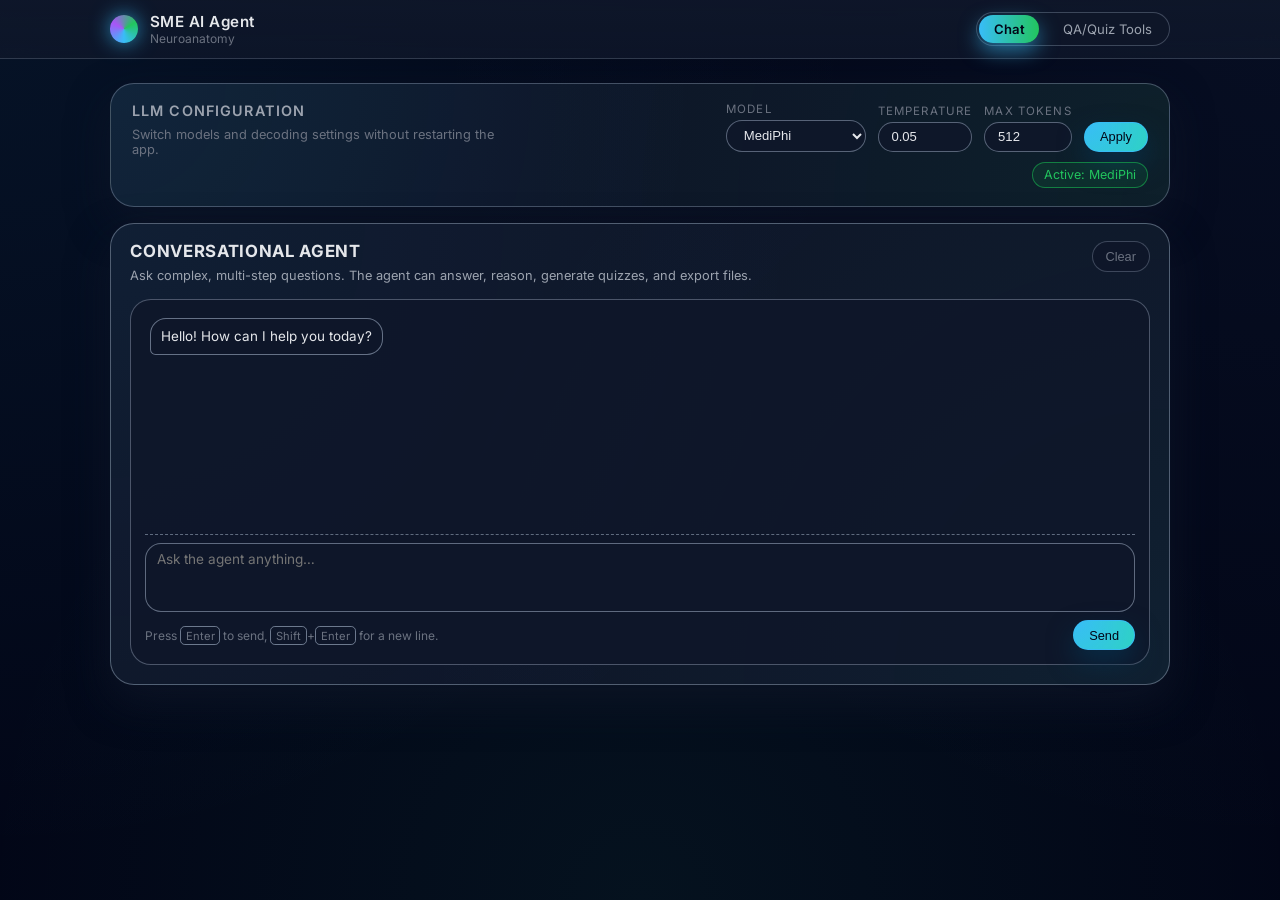
==== templates/chat.html @ 859c1f81 "Export PDF and other documents through Chat with Agent" ====
<!DOCTYPE html>
<html lang="en">
<head>
    <meta charset="UTF-8">
    <meta name="viewport" content="width=device-width, initial-scale=1.0">
    <title>SME Chat - Neuroanatomy</title>

    <!-- Modern, clean font -->
    <link rel="preconnect" href="https://fonts.gstatic.com" crossorigin>
    <link href="https://fonts.googleapis.com/css2?family=Inter:wght@400;500;600;700&display=swap" rel="stylesheet">

    <link rel="stylesheet" href="/static/styles.css">
</head>
<body>
    <header class="app-header">
        <div class="header-inner">
            <div class="brand">
                <div class="brand-mark"></div>
                <div class="brand-text">
                    <span class="brand-title">SME AI Agent</span>
                    <span class="brand-subtitle">Neuroanatomy</span>
                </div>
            </div>
            <nav class="nav-links">
                <a href="/chat" class="active">Chat</a>
                <a href="/tools">QA/Quiz Tools</a>
            </nav>
        </div>
    </header>

    <div class="page-shell">
        <!-- LLM Config -->
        <section class="llm-config-bar">
            <div class="llm-config-header">
                <h3>LLM Configuration</h3>
                <p class="llm-config-hint">
                    Switch models and decoding settings without restarting the app.
                </p>
            </div>
            <div class="llm-config-body">
                <div class="config-controls">
                    <label class="field">
                        <span class="field-label">Model</span>
                        <select id="config-model" class="field-control">
                            <option value="microsoft/MediPhi">MediPhi</option>
                            <option value="google/medgemma-4b-it">MedGemma 4B</option>
                            <option value="Intelligent-Internet/II-Medical-8B">II-Medical 8B</option>
                        </select>
                    </label>
                    <label class="field">
                        <span class="field-label">Temperature</span>
                        <input
                            type="number"
                            id="config-temperature"
                            class="field-control"
                            min="0"
                            max="1"
                            step="0.05"
                            value="0.05"
                        >
                    </label>
                    <label class="field">
                        <span class="field-label">Max tokens</span>
                        <input
                            type="number"
                            id="config-max-tokens"
                            class="field-control"
                            min="64"
                            max="2048"
                            step="64"
                            value="512"
                        >
                    </label>
                    <button id="config-apply" class="btn primary-btn">Apply</button>
                </div>
                <div id="config-status" class="config-status">Active: MediPhi</div>
            </div>
        </section>

        <main class="main-layout single-column">
            <section class="panel" id="chat-panel">
                <header class="panel-header">
                    <div>
                        <h2>Conversational Agent</h2>
                        <p class="panel-description">
                            Ask complex, multi-step questions. The agent can answer, reason,
                            generate quizzes, and export files.
                        </p>
                    </div>
                    <button
                        id="chat-clear"
                        class="btn subtle-btn"
                        type="button"
                        title="Clear chat history"
                    >
                        Clear
                    </button>
                </header>

                <div class="chat-container">
                    <div class="chat-messages" id="chat-messages">
                        <div class="chat-message ai-message">
                            Hello! How can I help you today?
                        </div>
                    </div>

                    <form class="chat-form" id="chat-form">
                        <div class="chat-input-wrapper">
                            <textarea
                                id="chat-input"
                                placeholder="Ask the agent anything…"
                                required
                            ></textarea>
                        </div>
                        <div class="chat-actions">
                            <span class="chat-hint">
                                Press <kbd>Enter</kbd> to send, <kbd>Shift</kbd>+<kbd>Enter</kbd> for a new line.
                            </span>
                            <button id="chat-send" type="submit" class="btn primary-btn">
                                Send
                            </button>
                        </div>
                    </form>
                </div>
            </section>
        </main>
    </div>

    <div id="chat-export-controls" class="export-controls" style="display: none;">
        <h3>Export Last Response</h3>
        <div class="export-buttons">
            <button id="chat-export-pdf" class="btn btn-primary">Export PDF</button>
            <button id="chat-export-docx" class="btn btn-secondary">Export DOCX</button>
        </div>
        <div id="chat-export-status" class="status-message"></div>
    </div>

    <script src="/static/app.js"></script>
</body>
</html>
---- static/styles.css ----
/* ==========================================================================
   Base
   ========================================================================== */

*,
*::before,
*::after {
    box-sizing: border-box;
}

:root {
    --bg-body: #020617;
    --bg-elevated: #020617;
    --bg-panel: #020617;
    --bg-card: #020617;
    --bg-chip: rgba(148, 163, 184, 0.12);
    --border-subtle: rgba(148, 163, 184, 0.35);
    --border-strong: rgba(148, 163, 184, 0.5);
    --accent: #38bdf8;
    --accent-soft: rgba(56, 189, 248, 0.1);
    --accent-strong: #0ea5e9;
    --accent-muted: #7dd3fc;
    --text-main: #e5e7eb;
    --text-soft: #9ca3af;
    --text-muted: #6b7280;
    --danger: #f97373;
    --radius-lg: 18px;
    --radius-xl: 24px;
    --shadow-soft: 0 18px 40px rgba(15, 23, 42, 0.65);
    --shadow-subtle: 0 12px 30px rgba(15, 23, 42, 0.45);
    --transition-fast: 160ms ease-out;
    --transition-med: 220ms ease-out;
}

html,
body {
    margin: 0;
    padding: 0;
    min-height: 100%;
}

body {
    font-family: "Inter", system-ui, -apple-system, BlinkMacSystemFont, "Segoe UI",
        sans-serif;
    background:
        radial-gradient(circle at top left, rgba(56, 189, 248, 0.07), transparent 55%),
        radial-gradient(circle at top right, rgba(96, 165, 250, 0.05), transparent 55%),
        radial-gradient(circle at bottom, rgba(52, 211, 153, 0.06), transparent 60%),
        linear-gradient(to bottom, #020617, #020617);
    color: var(--text-main);
    -webkit-font-smoothing: antialiased;
}

/* Scrollbars */
body,
.chat-messages,
.mono-block {
    scrollbar-width: thin;
    scrollbar-color: rgba(148, 163, 184, 0.7) transparent;
}

body::-webkit-scrollbar,
.chat-messages::-webkit-scrollbar,
.mono-block::-webkit-scrollbar {
    width: 8px;
}

body::-webkit-scrollbar-thumb,
.chat-messages::-webkit-scrollbar-thumb,
.mono-block::-webkit-scrollbar-thumb {
    background-color: rgba(148, 163, 184, 0.7);
    border-radius: 999px;
}

/* ==========================================================================
   Header & Navigation
   ========================================================================== */

.app-header {
    position: sticky;
    top: 0;
    z-index: 20;
    backdrop-filter: blur(16px);
    background: linear-gradient(
        to bottom,
        rgba(15, 23, 42, 0.92),
        rgba(15, 23, 42, 0.82)
    );
    border-bottom: 1px solid rgba(148, 163, 184, 0.25);
}

.header-inner {
    max-width: 1100px;
    margin: 0 auto;
    padding: 0.75rem 1.25rem;
    display: flex;
    align-items: center;
    justify-content: space-between;
    gap: 1.5rem;
}

.brand {
    display: flex;
    align-items: center;
    gap: 0.75rem;
}

.brand-mark {
    width: 28px;
    height: 28px;
    border-radius: 999px;
    background: conic-gradient(
        from 180deg,
        #38bdf8,
        #a855f7,
        #22c55e,
        #38bdf8
    );
    box-shadow: 0 0 20px rgba(56, 189, 248, 0.7);
}

.brand-text {
    display: flex;
    flex-direction: column;
}

.brand-title {
    font-weight: 600;
    font-size: 0.95rem;
    letter-spacing: 0.03em;
}

.brand-subtitle {
    font-size: 0.75rem;
    color: var(--text-muted);
}

.nav-links {
    display: flex;
    gap: 0.6rem;
    padding: 0.15rem;
    border-radius: 999px;
    background: rgba(15, 23, 42, 0.9);
    border: 1px solid rgba(148, 163, 184, 0.35);
}

.nav-links a {
    text-decoration: none;
    font-size: 0.82rem;
    padding: 0.35rem 0.9rem;
    border-radius: 999px;
    color: var(--text-soft);
    position: relative;
    transition: background var(--transition-med), color var(--transition-med),
        transform var(--transition-fast);
}

.nav-links a:hover {
    color: var(--text-main);
    background: rgba(148, 163, 184, 0.18);
    transform: translateY(-1px);
}

.nav-links a.active {
    background: linear-gradient(to right, #38bdf8, #22c55e);
    color: #020617;
    font-weight: 600;
    box-shadow: 0 8px 20px rgba(56, 189, 248, 0.55);
}

/* ==========================================================================
   Layout
   ========================================================================== */

.page-shell {
    max-width: 1100px;
    margin: 1.5rem auto 2.5rem;
    padding: 0 1.25rem;
}

.main-layout {
    display: grid;
    gap: 1.5rem;
    margin-top: 1rem;
}

.main-layout.single-column {
    grid-template-columns: minmax(0, 1fr);
}

.main-layout.two-column {
    grid-template-columns: minmax(0, 1.1fr) minmax(0, 1.1fr);
}

@media (max-width: 900px) {
    .header-inner {
        flex-direction: column;
        align-items: flex-start;
    }

    .main-layout.two-column {
        grid-template-columns: minmax(0, 1fr);
    }
}

/* ==========================================================================
   LLM Config Bar
   ========================================================================== */

.llm-config-bar {
    border-radius: var(--radius-xl);
    background: radial-gradient(
            circle at top left,
            rgba(56, 189, 248, 0.09),
            transparent 55%
        ),
        radial-gradient(circle at bottom right, rgba(22, 163, 74, 0.08), transparent 60%),
        rgba(15, 23, 42, 0.92);
    border: 1px solid rgba(148, 163, 184, 0.4);
    box-shadow: var(--shadow-soft);
    padding: 1.1rem 1.3rem;
    display: grid;
    grid-template-columns: minmax(0, 1.2fr) minmax(0, 2fr);
    gap: 1.25rem;
}

.llm-config-header h3 {
    margin: 0;
    font-size: 0.9rem;
    font-weight: 600;
    letter-spacing: 0.08em;
    text-transform: uppercase;
    color: var(--text-soft);
}

.llm-config-hint {
    margin: 0.5rem 0 0;
    font-size: 0.8rem;
    color: var(--text-muted);
}

.llm-config-body {
    display: flex;
    flex-direction: column;
    gap: 0.6rem;
    align-items: flex-end;
}

.config-controls {
    display: flex;
    flex-wrap: wrap;
    gap: 0.75rem;
    justify-content: flex-end;
    align-items: flex-end;
}

.config-status {
    font-size: 0.78rem;
    color: #22c55e;
    align-self: flex-end;
    padding: 0.3rem 0.7rem;
    border-radius: 999px;
    background: rgba(22, 163, 74, 0.12);
    border: 1px solid rgba(22, 163, 74, 0.7);
}

@media (max-width: 900px) {
    .llm-config-bar {
        grid-template-columns: minmax(0, 1fr);
    }

    .llm-config-body {
        align-items: flex-start;
    }

    .config-controls {
        justify-content: flex-start;
    }

    .config-status {
        align-self: flex-start;
    }
}

/* ==========================================================================
   Form Fields & Buttons
   ========================================================================== */

.field {
    display: flex;
    flex-direction: column;
    gap: 0.25rem;
}

.field-label {
    font-size: 0.72rem;
    text-transform: uppercase;
    letter-spacing: 0.1em;
    color: var(--text-muted);
}

.field-control {
    border-radius: 999px;
    border: 1px solid rgba(148, 163, 184, 0.55);
    background: rgba(15, 23, 42, 0.92);
    color: var(--text-main);
    font-size: 0.82rem;
    padding: 0.42rem 0.8rem;
    outline: none;
    min-width: 0;
    transition: border var(--transition-fast), box-shadow var(--transition-fast),
        background var(--transition-fast), transform var(--transition-fast);
}

.field-control:focus {
    border-color: rgba(56, 189, 248, 0.95);
    box-shadow: 0 0 0 1px rgba(56, 189, 248, 0.75);
    background: rgba(15, 23, 42, 0.98);
    transform: translateY(-1px);
}

.field-control::placeholder {
    color: rgba(148, 163, 184, 0.7);
}

textarea.field-control {
    border-radius: 1.1rem;
    min-height: 4.5rem;
    resize: vertical;
}

.field-grid {
    display: flex;
    gap: 0.75rem;
}

.field-small {
    max-width: 140px;
}

@media (max-width: 600px) {
    .field-grid {
        flex-direction: column;
    }

    .field-small {
        max-width: none;
    }
}

.btn {
    border-radius: 999px;
    border: 1px solid transparent;
    padding: 0.42rem 0.95rem;
    font-size: 0.8rem;
    font-weight: 500;
    cursor: pointer;
    transition: background var(--transition-med), color var(--transition-med),
        box-shadow var(--transition-fast), transform var(--transition-fast),
        border-color var(--transition-fast);
    display: inline-flex;
    align-items: center;
    gap: 0.3rem;
}

.btn:disabled {
    opacity: 0.6;
    cursor: default;
    box-shadow: none;
    transform: none;
}

.primary-btn {
    background: radial-gradient(
            circle at top left,
            rgba(56, 189, 248, 0.75),
            rgba(45, 212, 191, 0.9)
        ),
        #38bdf8;
    color: #020617;
    border-color: rgba(56, 189, 248, 0.9);
    box-shadow: 0 12px 26px rgba(8, 47, 73, 0.9);
}

.primary-btn:hover:not(:disabled) {
    box-shadow: 0 16px 32px rgba(8, 47, 73, 1);
    transform: translateY(-1px);
}

.ghost-btn {
    background: rgba(15, 23, 42, 0.85);
    color: var(--text-soft);
    border-color: rgba(148, 163, 184, 0.5);
}

.ghost-btn:hover:not(:disabled) {
    background: rgba(15, 23, 42, 0.98);
    color: var(--text-main);
    border-color: rgba(148, 163, 184, 0.85);
    box-shadow: 0 10px 22px rgba(15, 23, 42, 0.8);
}

.subtle-btn {
    background: rgba(15, 23, 42, 0.85);
    color: var(--text-muted);
    border-color: rgba(148, 163, 184, 0.35);
    padding-inline: 0.8rem;
}

.subtle-btn:hover:not(:disabled) {
    color: var(--text-main);
    border-color: rgba(148, 163, 184, 0.65);
    background: rgba(15, 23, 42, 0.98);
}

/* ==========================================================================
   Panels
   ========================================================================== */

.panel {
    border-radius: var(--radius-xl);
    background: radial-gradient(
            circle at top left,
            rgba(56, 189, 248, 0.06),
            transparent 60%
        ),
        radial-gradient(circle at bottom right, rgba(45, 212, 191, 0.06), transparent 65%),
        rgba(15, 23, 42, 0.95);
    border: 1px solid rgba(148, 163, 184, 0.5);
    box-shadow: var(--shadow-soft);
    padding: 1.1rem 1.2rem 1.2rem;
    display: flex;
    flex-direction: column;
    gap: 0.75rem;
}

.panel-header {
    display: flex;
    justify-content: space-between;
    align-items: flex-start;
    gap: 0.75rem;
    margin-bottom: 0.25rem;
}

.panel-header h2 {
    margin: 0;
    font-size: 1.05rem;
    letter-spacing: 0.04em;
    text-transform: uppercase;
}

.panel-description {
    margin: 0.4rem 0 0;
    font-size: 0.8rem;
    color: var(--text-soft);
}

.panel-body {
    display: flex;
    flex-direction: column;
    gap: 0.8rem;
}

.panel-actions {
    display: flex;
    flex-wrap: wrap;
    gap: 0.6rem;
    align-items: center;
}

.panel-section {
    margin-top: 0.6rem;
}

.section-title {
    margin: 0 0 0.35rem;
    font-size: 0.85rem;
    color: var(--text-soft);
}

/* ==========================================================================
   Chat
   ========================================================================== */

.chat-container {
    border-radius: 1.3rem;
    background: rgba(15, 23, 42, 0.85);
    border: 1px solid rgba(148, 163, 184, 0.45);
    padding: 0.85rem;
    display: flex;
    flex-direction: column;
    gap: 0.65rem;
}

.chat-messages {
    max-height: 420px;
    min-height: 210px;
    overflow-y: auto;
    padding: 0.3rem;
    display: flex;
    flex-direction: column;
    gap: 0.5rem;
}

.chat-message {
    max-width: 75%;
    padding: 0.5rem 0.65rem;
    border-radius: 1rem;
    font-size: 0.84rem;
    line-height: 1.4;
    word-wrap: break-word;
}

.user-message {
    align-self: flex-end;
    background: linear-gradient(to right, #38bdf8, #22c55e);
    color: #020617;
    border-bottom-right-radius: 0.35rem;
    box-shadow: 0 10px 22px rgba(8, 47, 73, 0.9);
}

.ai-message {
    align-self: flex-start;
    background: rgba(15, 23, 42, 0.95);
    border: 1px solid rgba(148, 163, 184, 0.65);
    border-bottom-left-radius: 0.35rem;
}

.ai-thinking {
    align-self: flex-start;
    background: rgba(15, 23, 42, 0.95);
    border-radius: 999px;
    padding: 0.4rem 0.7rem;
    color: var(--text-muted);
    font-size: 0.8rem;
    display: inline-flex;
    align-items: center;
    gap: 0.35rem;
}

.ai-thinking::after {
    content: "";
    display: inline-block;
    width: 16px;
    height: 4px;
    border-radius: 999px;
    background: radial-gradient(circle at center, #38bdf8, transparent 65%);
    animation: chat-pulse 1.1s infinite ease-in-out;
}

@keyframes chat-pulse {
    0% {
        transform: scaleX(0.6);
        opacity: 0.5;
    }
    50% {
        transform: scaleX(1);
        opacity: 1;
    }
    100% {
        transform: scaleX(0.6);
        opacity: 0.5;
    }
}

.chat-form {
    display: flex;
    flex-direction: column;
    gap: 0.5rem;
    padding-top: 0.5rem;
    border-top: 1px dashed rgba(148, 163, 184, 0.6);
}

.chat-input-wrapper {
    border-radius: 1rem;
    background: rgba(15, 23, 42, 0.95);
    border: 1px solid rgba(148, 163, 184, 0.6);
    padding: 0.35rem 0.6rem;
}

#chat-input {
    width: 100%;
    border: none;
    background: transparent;
    color: var(--text-main);
    font-family: inherit;
    font-size: 0.85rem;
    resize: none;
    max-height: 160px;
    min-height: 52px;
    outline: none;
}

.chat-actions {
    display: flex;
    justify-content: space-between;
    align-items: center;
    gap: 0.75rem;
}

.chat-hint {
    font-size: 0.75rem;
    color: var(--text-muted);
}

kbd {
    font-family: inherit;
    font-size: 0.7rem;
    padding: 0.1rem 0.3rem;
    border-radius: 0.3rem;
    border: 1px solid rgba(148, 163, 184, 0.7);
    background: rgba(15, 23, 42, 0.9);
}

/* ==========================================================================
   QA / Quiz Output
   ========================================================================== */

.mono-block {
    background: rgba(15, 23, 42, 0.92);
    border-radius: 0.9rem;
    border: 1px dashed rgba(148, 163, 184, 0.6);
    padding: 0.65rem 0.75rem;
    font-family: "JetBrains Mono", ui-monospace, SFMono-Regular, Menlo, Monaco,
        Consolas, "Liberation Mono", "Courier New", monospace;
    font-size: 0.78rem;
    max-height: 280px;
    overflow-y: auto;
    white-space: pre-wrap;
}

.sources-list {
    list-style: none;
    margin: 0;
    padding: 0;
    font-size: 0.78rem;
    color: var(--text-soft);
}

.sources-list li {
    padding: 0.22rem 0.4rem;
    border-radius: 0.6rem;
    background: rgba(15, 23, 42, 0.9);
    border: 1px solid rgba(148, 163, 184, 0.45);
    margin-bottom: 0.3rem;
}

/* ==========================================================================
   Intermediate Steps (Reasoning) Accordion
   ========================================================================== */

.intermediate-steps {
    margin-top: 0.35rem;
    align-self: stretch;
    font-size: 0.78rem;
    color: var(--text-soft);
}

.intermediate-steps details {
    border-radius: 0.95rem;
    border: 1px dashed rgba(148, 163, 184, 0.6);
    background: rgba(15, 23, 42, 0.95);
    padding: 0.4rem 0.55rem;
}

.steps-summary {
    cursor: pointer;
    list-style: none;
    outline: none;
}

.steps-summary::-webkit-details-marker {
    display: none;
}

.steps-summary::before {
    content: "⟡ ";
    color: var(--accent-strong);
}

.steps-content {
    margin-top: 0.45rem;
    border-top: 1px dashed rgba(148, 163, 184, 0.5);
    padding-top: 0.4rem;
    display: flex;
    flex-direction: column;
    gap: 0.35rem;
}

.step-item {
    padding: 0.2rem 0.1rem;
}

/* ==========================================================================
   Toast Messages
   ========================================================================== */

.toast-message {
    position: fixed;
    bottom: 1.2rem;
    left: 50%;
    transform: translateX(-50%) translateY(20px);
    padding: 0.55rem 0.9rem;
    border-radius: 999px;
    background: rgba(15, 23, 42, 0.96);
    border: 1px solid rgba(56, 189, 248, 0.7);
    color: var(--text-main);
    font-size: 0.8rem;
    box-shadow: 0 14px 32px rgba(15, 23, 42, 0.9);
    opacity: 0;
    pointer-events: none;
    transition: opacity 180ms ease-out, transform 180ms ease-out;
    z-index: 50;
}

.toast-message.show {
    opacity: 1;
    transform: translateX(-50%) translateY(0);
}

/* ==========================================================================
   Utility
   ========================================================================== */

pre {
    margin: 0;
}

ul {
    margin: 0;
}

p {
    margin: 0;
}
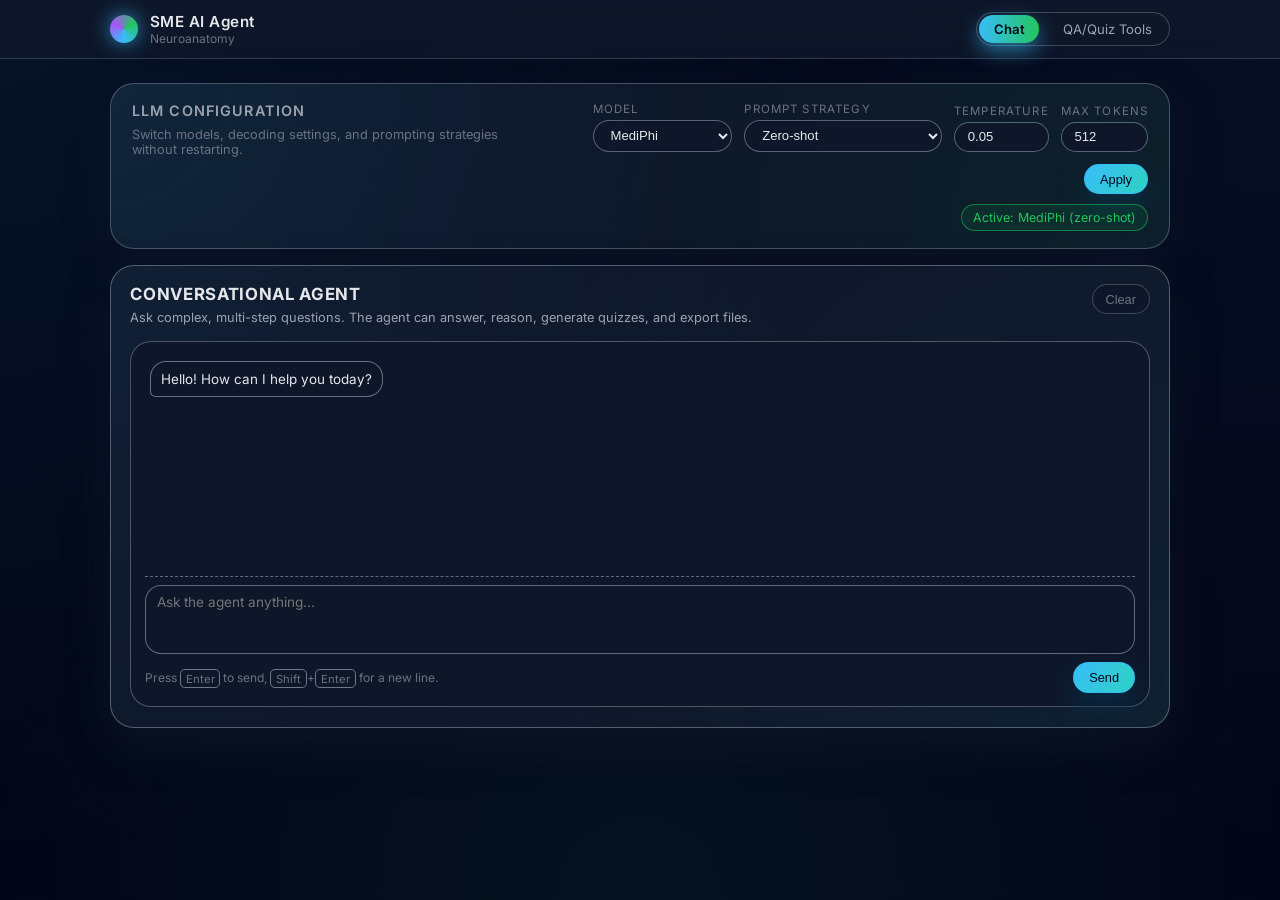
==== commit 7cdd5cad: "Everything works!!!" ====
--- a/templates/chat.html
+++ b/templates/chat.html
@@ -34,7 +34,7 @@
             <div class="llm-config-header">
                 <h3>LLM Configuration</h3>
                 <p class="llm-config-hint">
-                    Switch models and decoding settings without restarting the app.
+                    Switch models, decoding settings, and prompting strategies without restarting.
                 </p>
             </div>
             <div class="llm-config-body">
@@ -45,6 +45,13 @@
                             <option value="microsoft/MediPhi">MediPhi</option>
                             <option value="google/medgemma-4b-it">MedGemma 4B</option>
                             <option value="Intelligent-Internet/II-Medical-8B">II-Medical 8B</option>
+                        </select>
+                    </label>
+                    <label class="field">
+                        <span class="field-label">Prompt Strategy</span>
+                        <select id="config-prompt-strategy" class="field-control" title="Zero-shot: Direct instructions. Few-shot: Includes examples to guide responses.">
+                            <option value="zero-shot">Zero-shot</option>
+                            <option value="few-shot">Few-shot (with examples)</option>
                         </select>
                     </label>
                     <label class="field">
@@ -73,7 +80,7 @@
                     </label>
                     <button id="config-apply" class="btn primary-btn">Apply</button>
                 </div>
-                <div id="config-status" class="config-status">Active: MediPhi</div>
+                <div id="config-status" class="config-status">Active: MediPhi (zero-shot)</div>
             </div>
         </section>
 
